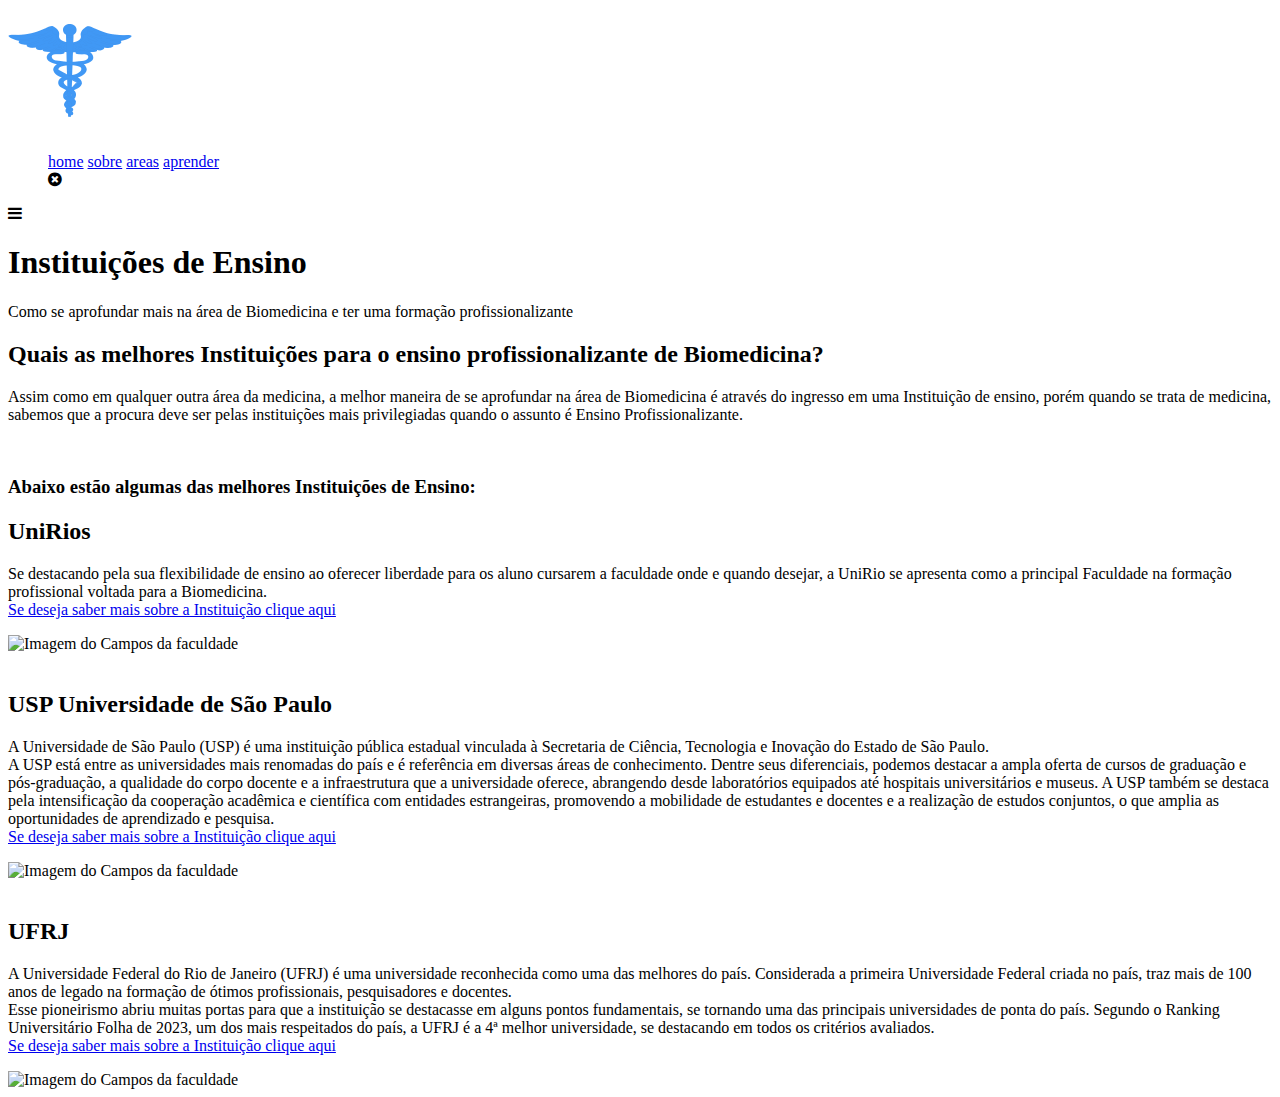
==== Projeto Biomedicina/aprender.html @ ad3a9ebf "Projeto Web da Faculdade" ====
<!DOCTYPE html>
<html lang="pt-br">
<head>
    <meta charset="UTF-8">
    <meta name="viewport" content="width=device-width, initial-scale=1.0">
    <title>Instituições de Ensino</title>
    <!--Estilização(Link e caminho da pasta onde se encontra o arquivo "style.css")-->
    <link rel="stylesheet" href="https://cdnjs.cloudflare.com/ajax/libs/font-awesome/4.7.0/css/font-awesome.css" integrity="sha512-5A8nwdMOWrSz20fDsjczgUidUBR8liPYU+WymTZP1lmY9G6Oc7HlZv156XqnsgNUzTyMefFTcsFH/tnJE/+xBg==" crossorigin="anonymous" referrerpolicy="no-referrer" />
    <link rel="stylesheet" href="/src/css/style.css">
</head>
<body>
     <!--Header da página sobre as instituições de ensino-->
     <header>
        <div class="container">
            <nav>
                <a href="sobre.html">
                    <img src="src/Imagens/Medicine.png">
                </a>
                <ul class="ul">
                    <a href="index.html">home</a>
                    <a href="sobre.html">sobre</a>
                    <a href="areas.html">areas</a>
                    <a href="aprender.html">aprender</a>
                    <div class="close-icon" onclick="closeMenu()">
                        <i class="fa fa-times-circle"></i>
                    </div>
                </ul>
                <div class="menu-icon" onclick="openMenu()">
                    <i class="fa fa-bars"></i>
                </div>
            </nav>
            <section class="banner">
                <div class="banner-text">
                    <h1>Instituições de Ensino</h1>
                    <p>Como se aprofundar mais na área de Biomedicina e ter uma formação profissionalizante</p>
                </div>
            </section>
        </div>
        </header>
        <!--End Header-->
       
        <!--Instituições de Ensino(Quais e os Links para os respectivos sites das universidades)-->
    <section class="o-que-e">
        <div class="container">
            <div class="sobre-text">
                <h2>Quais as melhores Instituições para o ensino profissionalizante de Biomedicina?</h2>
                <p>
                    Assim como em qualquer outra área da medicina, a melhor maneira de se aprofundar na área de Biomedicina é através do ingresso em uma Instituição de ensino,
                    porém quando se trata de medicina, sabemos que a procura deve ser pelas instituições mais privilegiadas quando o assunto é Ensino Profissionalizante.
                </p>
                   <br>
                   
                   <h3>Abaixo estão algumas das melhores Instituições de Ensino:</h3>
                
                <h2>UniRios</h2>
                    <p>
                        Se destacando pela sua flexibilidade de ensino ao oferecer liberdade para os aluno cursarem a faculdade onde e quando desejar,
                        a UniRio se apresenta como a principal Faculdade na formação profissional voltada para a Biomedicina.
                        <br>
                        
                     <a href="https://www.unirios.edu.br">Se deseja saber mais sobre a Instituição clique aqui</a><!--link de redirecionamento para o site da universidade -->
                    </p>
                    <!--div para o posicionamento da imagem e link da imagem-->
                <div class="UniRio-img">
                    <img src="https://www.unirios.edu.br/imagens/publicacoes/5739db06afa9f938a6af33050b13.jpg" alt="Imagem do Campos da faculdade" style="width: 800px; height: auto;">
                </div>
                <br>
                <h2>USP Universidade de São Paulo</h2>
                <p>
                    A Universidade de São Paulo (USP) é uma instituição pública estadual vinculada à Secretaria de Ciência, Tecnologia e Inovação do Estado de São Paulo.
                    <br>A USP está entre as universidades mais renomadas do país e é referência em diversas áreas de conhecimento. Dentre seus diferenciais, podemos destacar a ampla oferta de cursos de graduação e pós-graduação, a qualidade do corpo docente e a infraestrutura que a universidade oferece, abrangendo desde laboratórios equipados até hospitais universitários e museus.

                    A USP também se destaca pela intensificação da cooperação acadêmica e científica com entidades estrangeiras, promovendo a mobilidade de estudantes e docentes e a realização de estudos conjuntos, o que amplia as oportunidades de aprendizado e pesquisa.
                    <br>
                    <a href="https://www5.usp.br">Se deseja saber mais sobre a Instituição clique aqui</a><!--link de redirecionamento para o site da universidade -->
                </p>
                <!--div para o posicionamento da imagem e link da imagem-->
                <div class="USP-img">
                    <img src="https://www5.usp.br/storage/2018/10/campus_capital-960x322.jpg" alt="Imagem do Campos da faculdade" style="width: 800px; height: auto;">
                </div>
                <br>
                <h2>UFRJ</h2>
                <p>
                    A Universidade Federal do Rio de Janeiro (UFRJ) é uma universidade reconhecida como uma das melhores do país.  Considerada a primeira Universidade Federal criada no país, traz mais de 100 anos de legado na formação de ótimos profissionais, pesquisadores e docentes.
                    <br>
                    Esse pioneirismo abriu muitas portas para que a instituição se destacasse em alguns pontos fundamentais, se tornando uma das principais universidades de ponta do país. Segundo o Ranking Universitário Folha de 2023, um dos mais respeitados do país, a UFRJ é a 4ª melhor universidade, se destacando em todos os critérios avaliados.
                    <br>
                    <a href="https://ufrj.br">Se deseja saber mais sobre a Instituição clique aqui</a><!--link de redirecionamento para o site da universidade -->
                </p>
                <!--div para o posicionamento da imagem e link da imagem-->
                <div class="UFRJ-img">
                    <img src="https://imagens.ebc.com.br/vrug_ECFDGEVUl5uRbYc4RbWTpA=/754x0/smart/https://agenciabrasil.ebc.com.br/sites/default/files/thumbnails/image/destaque-home.jpg?itok=FgesP9zl" alt="Imagem do Campos da faculdade" style="width: 800px; height: auto;">
                </div>
                
            </div>
        </div>
    </section>
    <!--Instituições de Ensino-->


</body>
</html>
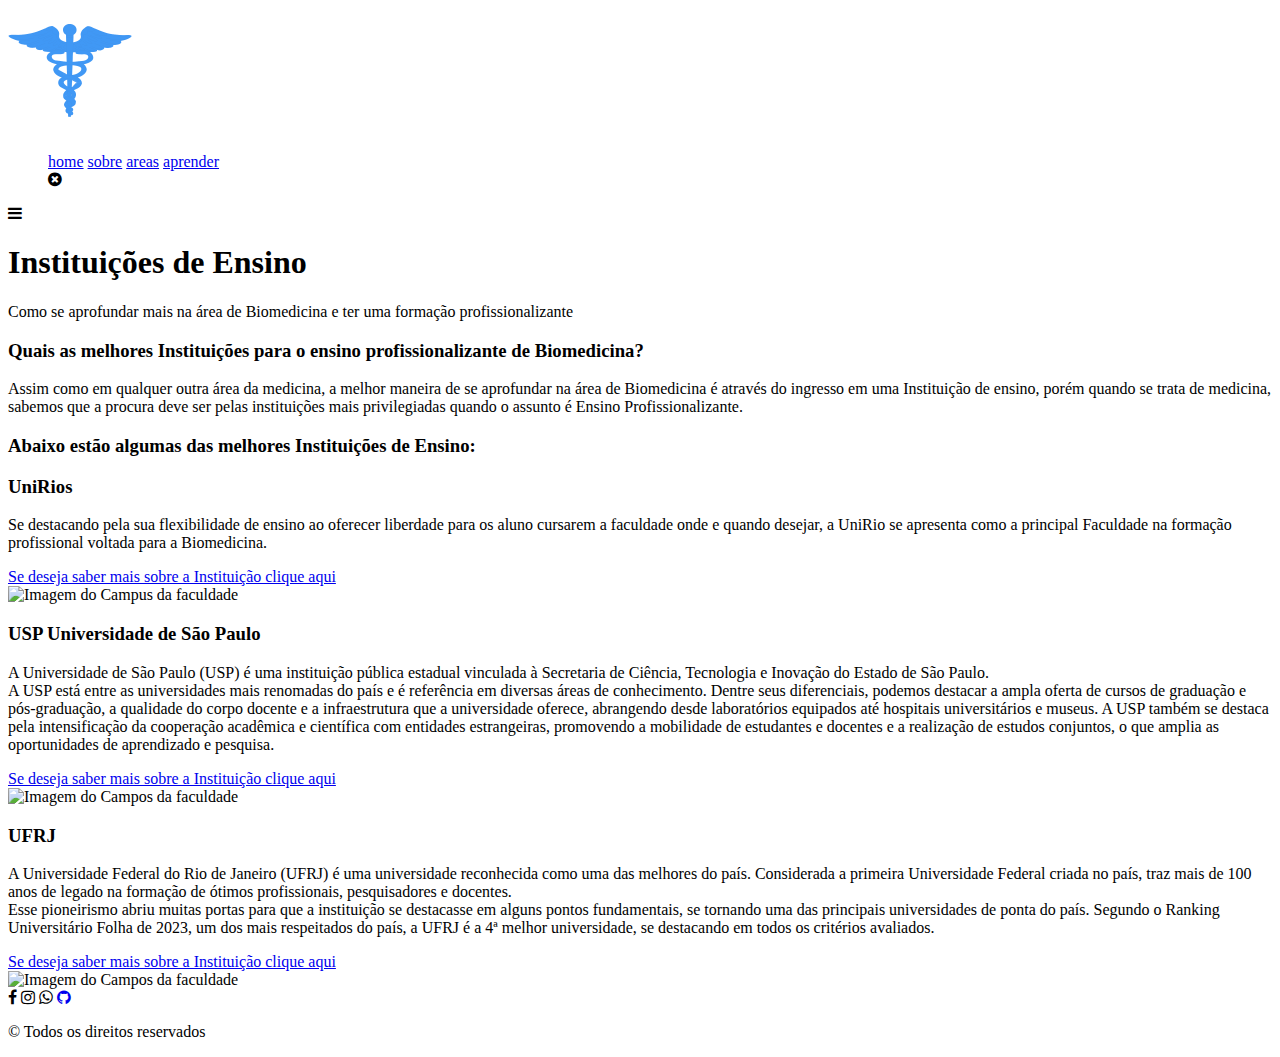
==== commit f44714b0: "Add files via upload" ====
--- a/Projeto Biomedicina/aprender.html
+++ b/Projeto Biomedicina/aprender.html
@@ -1,102 +1,133 @@
-<!DOCTYPE html>
-<html lang="pt-br">
-<head>
-    <meta charset="UTF-8">
-    <meta name="viewport" content="width=device-width, initial-scale=1.0">
-    <title>Instituições de Ensino</title>
-    <!--Estilização(Link e caminho da pasta onde se encontra o arquivo "style.css")-->
-    <link rel="stylesheet" href="https://cdnjs.cloudflare.com/ajax/libs/font-awesome/4.7.0/css/font-awesome.css" integrity="sha512-5A8nwdMOWrSz20fDsjczgUidUBR8liPYU+WymTZP1lmY9G6Oc7HlZv156XqnsgNUzTyMefFTcsFH/tnJE/+xBg==" crossorigin="anonymous" referrerpolicy="no-referrer" />
-    <link rel="stylesheet" href="/src/css/style.css">
-</head>
-<body>
-     <!--Header da página sobre as instituições de ensino-->
-     <header>
-        <div class="container">
-            <nav>
-                <a href="sobre.html">
-                    <img src="src/Imagens/Medicine.png">
-                </a>
-                <ul class="ul">
-                    <a href="index.html">home</a>
-                    <a href="sobre.html">sobre</a>
-                    <a href="areas.html">areas</a>
-                    <a href="aprender.html">aprender</a>
-                    <div class="close-icon" onclick="closeMenu()">
-                        <i class="fa fa-times-circle"></i>
-                    </div>
-                </ul>
-                <div class="menu-icon" onclick="openMenu()">
-                    <i class="fa fa-bars"></i>
-                </div>
-            </nav>
-            <section class="banner">
-                <div class="banner-text">
-                    <h1>Instituições de Ensino</h1>
-                    <p>Como se aprofundar mais na área de Biomedicina e ter uma formação profissionalizante</p>
-                </div>
-            </section>
-        </div>
-        </header>
-        <!--End Header-->
-       
-        <!--Instituições de Ensino(Quais e os Links para os respectivos sites das universidades)-->
-    <section class="o-que-e">
-        <div class="container">
-            <div class="sobre-text">
-                <h2>Quais as melhores Instituições para o ensino profissionalizante de Biomedicina?</h2>
-                <p>
-                    Assim como em qualquer outra área da medicina, a melhor maneira de se aprofundar na área de Biomedicina é através do ingresso em uma Instituição de ensino,
-                    porém quando se trata de medicina, sabemos que a procura deve ser pelas instituições mais privilegiadas quando o assunto é Ensino Profissionalizante.
-                </p>
-                   <br>
-                   
-                   <h3>Abaixo estão algumas das melhores Instituições de Ensino:</h3>
-                
-                <h2>UniRios</h2>
-                    <p>
-                        Se destacando pela sua flexibilidade de ensino ao oferecer liberdade para os aluno cursarem a faculdade onde e quando desejar,
-                        a UniRio se apresenta como a principal Faculdade na formação profissional voltada para a Biomedicina.
-                        <br>
-                        
-                     <a href="https://www.unirios.edu.br">Se deseja saber mais sobre a Instituição clique aqui</a><!--link de redirecionamento para o site da universidade -->
-                    </p>
-                    <!--div para o posicionamento da imagem e link da imagem-->
-                <div class="UniRio-img">
-                    <img src="https://www.unirios.edu.br/imagens/publicacoes/5739db06afa9f938a6af33050b13.jpg" alt="Imagem do Campos da faculdade" style="width: 800px; height: auto;">
-                </div>
-                <br>
-                <h2>USP Universidade de São Paulo</h2>
-                <p>
-                    A Universidade de São Paulo (USP) é uma instituição pública estadual vinculada à Secretaria de Ciência, Tecnologia e Inovação do Estado de São Paulo.
-                    <br>A USP está entre as universidades mais renomadas do país e é referência em diversas áreas de conhecimento. Dentre seus diferenciais, podemos destacar a ampla oferta de cursos de graduação e pós-graduação, a qualidade do corpo docente e a infraestrutura que a universidade oferece, abrangendo desde laboratórios equipados até hospitais universitários e museus.
-
-                    A USP também se destaca pela intensificação da cooperação acadêmica e científica com entidades estrangeiras, promovendo a mobilidade de estudantes e docentes e a realização de estudos conjuntos, o que amplia as oportunidades de aprendizado e pesquisa.
-                    <br>
-                    <a href="https://www5.usp.br">Se deseja saber mais sobre a Instituição clique aqui</a><!--link de redirecionamento para o site da universidade -->
-                </p>
-                <!--div para o posicionamento da imagem e link da imagem-->
-                <div class="USP-img">
-                    <img src="https://www5.usp.br/storage/2018/10/campus_capital-960x322.jpg" alt="Imagem do Campos da faculdade" style="width: 800px; height: auto;">
-                </div>
-                <br>
-                <h2>UFRJ</h2>
-                <p>
-                    A Universidade Federal do Rio de Janeiro (UFRJ) é uma universidade reconhecida como uma das melhores do país.  Considerada a primeira Universidade Federal criada no país, traz mais de 100 anos de legado na formação de ótimos profissionais, pesquisadores e docentes.
-                    <br>
-                    Esse pioneirismo abriu muitas portas para que a instituição se destacasse em alguns pontos fundamentais, se tornando uma das principais universidades de ponta do país. Segundo o Ranking Universitário Folha de 2023, um dos mais respeitados do país, a UFRJ é a 4ª melhor universidade, se destacando em todos os critérios avaliados.
-                    <br>
-                    <a href="https://ufrj.br">Se deseja saber mais sobre a Instituição clique aqui</a><!--link de redirecionamento para o site da universidade -->
-                </p>
-                <!--div para o posicionamento da imagem e link da imagem-->
-                <div class="UFRJ-img">
-                    <img src="https://imagens.ebc.com.br/vrug_ECFDGEVUl5uRbYc4RbWTpA=/754x0/smart/https://agenciabrasil.ebc.com.br/sites/default/files/thumbnails/image/destaque-home.jpg?itok=FgesP9zl" alt="Imagem do Campos da faculdade" style="width: 800px; height: auto;">
-                </div>
-                
-            </div>
-        </div>
-    </section>
-    <!--Instituições de Ensino-->
-
-
-</body>
+<!DOCTYPE html>
+<html lang="pt-br">
+<head>
+    <meta charset="UTF-8">
+    <meta name="viewport" content="width=device-width, initial-scale=1.0">
+    <title>Instituições de Ensino</title>
+    <!--Estilização(Link e caminho da pasta onde se encontra o arquivo "style.css")-->
+    <link rel="stylesheet" href="https://cdnjs.cloudflare.com/ajax/libs/font-awesome/4.7.0/css/font-awesome.css" integrity="sha512-5A8nwdMOWrSz20fDsjczgUidUBR8liPYU+WymTZP1lmY9G6Oc7HlZv156XqnsgNUzTyMefFTcsFH/tnJE/+xBg==" crossorigin="anonymous" referrerpolicy="no-referrer" />
+    <link rel="stylesheet" href="/src/css/style.css">
+</head>
+<body>
+     <!--Header da página sobre as instituições de ensino-->
+     <header>
+        <div class="container">
+            <nav>
+                <a href="sobre.html">
+                    <img src="src/Imagens/Medicine.png">
+                </a>
+                <ul class="ul">
+                    <a href="index.html">home</a>
+                    <a href="sobre.html">sobre</a>
+                    <a href="areas.html">areas</a>
+                    <a href="aprender.html">aprender</a>
+                    <div class="close-icon" onclick="closeMenu()">
+                        <i class="fa fa-times-circle"></i>
+                    </div>
+                </ul>
+                <div class="menu-icon" onclick="openMenu()">
+                    <i class="fa fa-bars"></i>
+                </div>
+            </nav>
+            <section class="banner">
+                <div class="banner-text">
+                    <h1>Instituições de Ensino</h1>
+                    <p>Como se aprofundar mais na área de Biomedicina e ter uma formação profissionalizante</p>
+                </div>
+            </section>
+        </div>
+        </header>
+        <!--End Header-->
+       
+        <section class="top-text">
+            <div class="container">
+                <div class="aprender-text">
+                    <h3>Quais as melhores Instituições para o ensino profissionalizante de Biomedicina?</h2>
+                        <p>
+                            Assim como em qualquer outra área da medicina, a melhor maneira de se aprofundar na área de Biomedicina é através do ingresso em uma Instituição de ensino,
+                            porém quando se trata de medicina, sabemos que a procura deve ser pelas instituições mais privilegiadas quando o assunto é Ensino Profissionalizante.
+                        </p>
+                </div>
+                <div class="mid-text">
+                    <h3>Abaixo estão algumas das melhores Instituições de Ensino:</h3>
+                </div>
+            </div>
+        </section>
+
+        <!--Instituições de Ensino(Quais e os Links para os respectivos sites das universidades)-->
+    <section class="aprender">
+        <div class="container">
+            <div class="aprender-text">
+                    <h3>UniRios</h3>
+                        <p>
+                            Se destacando pela sua flexibilidade de ensino ao oferecer liberdade para os aluno cursarem a faculdade onde e quando desejar,
+                            a UniRio se apresenta como a principal Faculdade na formação profissional voltada para a Biomedicina.
+                        </p>
+
+                    <a href="https://www.unirios.edu.br">Se deseja saber mais sobre a Instituição clique aqui</a><!--link de redirecionamento para o site da universidade -->
+            </div>
+            <div class="aprender-img">
+                <img src="/src/Imagens/UniRios.jpg" alt="Imagem do Campus da faculdade">
+            </div>
+            <!--div para o posicionamento da imagem e link da imagem-->
+        </div>
+    </section>
+
+    <section class="aprender">
+        <div class="container">
+            <div class="aprender-text">
+                <h3>USP Universidade de São Paulo</h3>
+                <p>
+                    A Universidade de São Paulo (USP) é uma instituição pública estadual vinculada à Secretaria de Ciência, Tecnologia e Inovação do Estado de São Paulo.
+                    <br>A USP está entre as universidades mais renomadas do país e é referência em diversas áreas de conhecimento. Dentre seus diferenciais, podemos destacar a ampla oferta de cursos de graduação e pós-graduação, a qualidade do corpo docente e a infraestrutura que a universidade oferece, abrangendo desde laboratórios equipados até hospitais universitários e museus.
+
+                    A USP também se destaca pela intensificação da cooperação acadêmica e científica com entidades estrangeiras, promovendo a mobilidade de estudantes e docentes e a realização de estudos conjuntos, o que amplia as oportunidades de aprendizado e pesquisa.
+                    <br>
+                </p>    
+
+                <a href="https://www5.usp.br">Se deseja saber mais sobre a Instituição clique aqui</a><!--link de redirecionamento para o site da universidade -->
+        </div>
+        <!--div para o posicionamento da imagem e link da imagem-->
+        <div class="aprender-img">
+            <img src="/src/Imagens/campus.jpg" alt="Imagem do Campos da faculdade">
+        </div>
+    </section>
+
+    <section class="aprender">
+        <div class="container">
+            <div class="aprender-text">
+                <h3>UFRJ</h3>
+                <p>
+                    A Universidade Federal do Rio de Janeiro (UFRJ) é uma universidade reconhecida como uma das melhores do país.  Considerada a primeira Universidade Federal criada no país, traz mais de 100 anos de legado na formação de ótimos profissionais, pesquisadores e docentes.
+                    <br>
+                    Esse pioneirismo abriu muitas portas para que a instituição se destacasse em alguns pontos fundamentais, se tornando uma das principais universidades de ponta do país. Segundo o Ranking Universitário Folha de 2023, um dos mais respeitados do país, a UFRJ é a 4ª melhor universidade, se destacando em todos os critérios avaliados.
+                    <br>
+                </p>   
+
+                <a href="https://ufrj.br">Se deseja saber mais sobre a Instituição clique aqui</a><!--link de redirecionamento para o site da universidade -->
+        </div>
+        <!--div para o posicionamento da imagem e link da imagem-->
+        <div class="aprender-img">
+            <img src="/src/Imagens/UFRJ.jpg" alt="Imagem do Campos da faculdade">
+        </div>
+    </section>  
+            
+    <!--Instituições de Ensino-->
+
+    <footer class="footer">
+        <div class="container">
+            <div class="links">
+                <a> <i class="fa fa-facebook"></i></a>
+                <a> <i class="fa fa-instagram"></i></a>
+                <a> <i class="fa fa-whatsapp"></i></a>
+                <a href="https://github.com/MisheruSama/Projeto_Web_Biomedicina"> <i class="fa fa-github"></i></a>
+            </div>
+            <p>© Todos os direitos reservados</p>
+        </div>
+    </footer>
+
+</body>
+
+<script src="/src/js/main.js"></script>
+
 </html>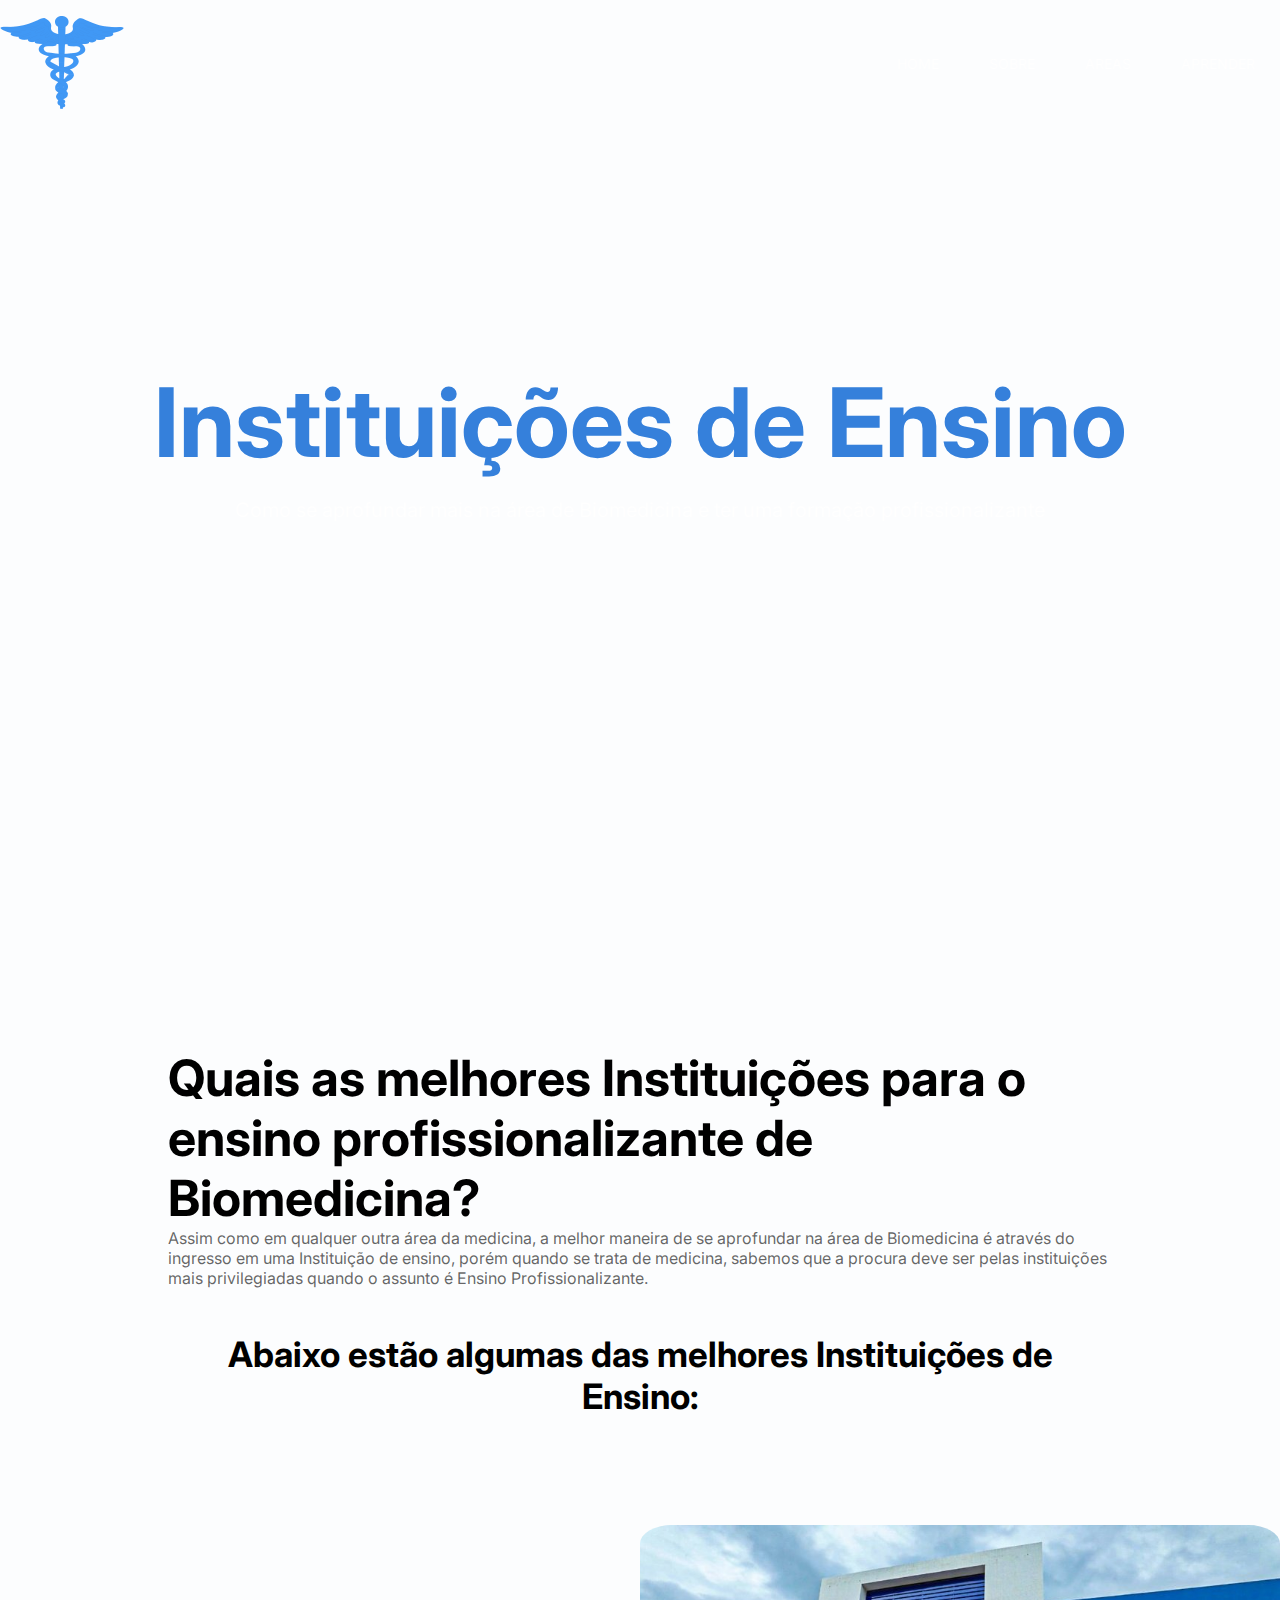
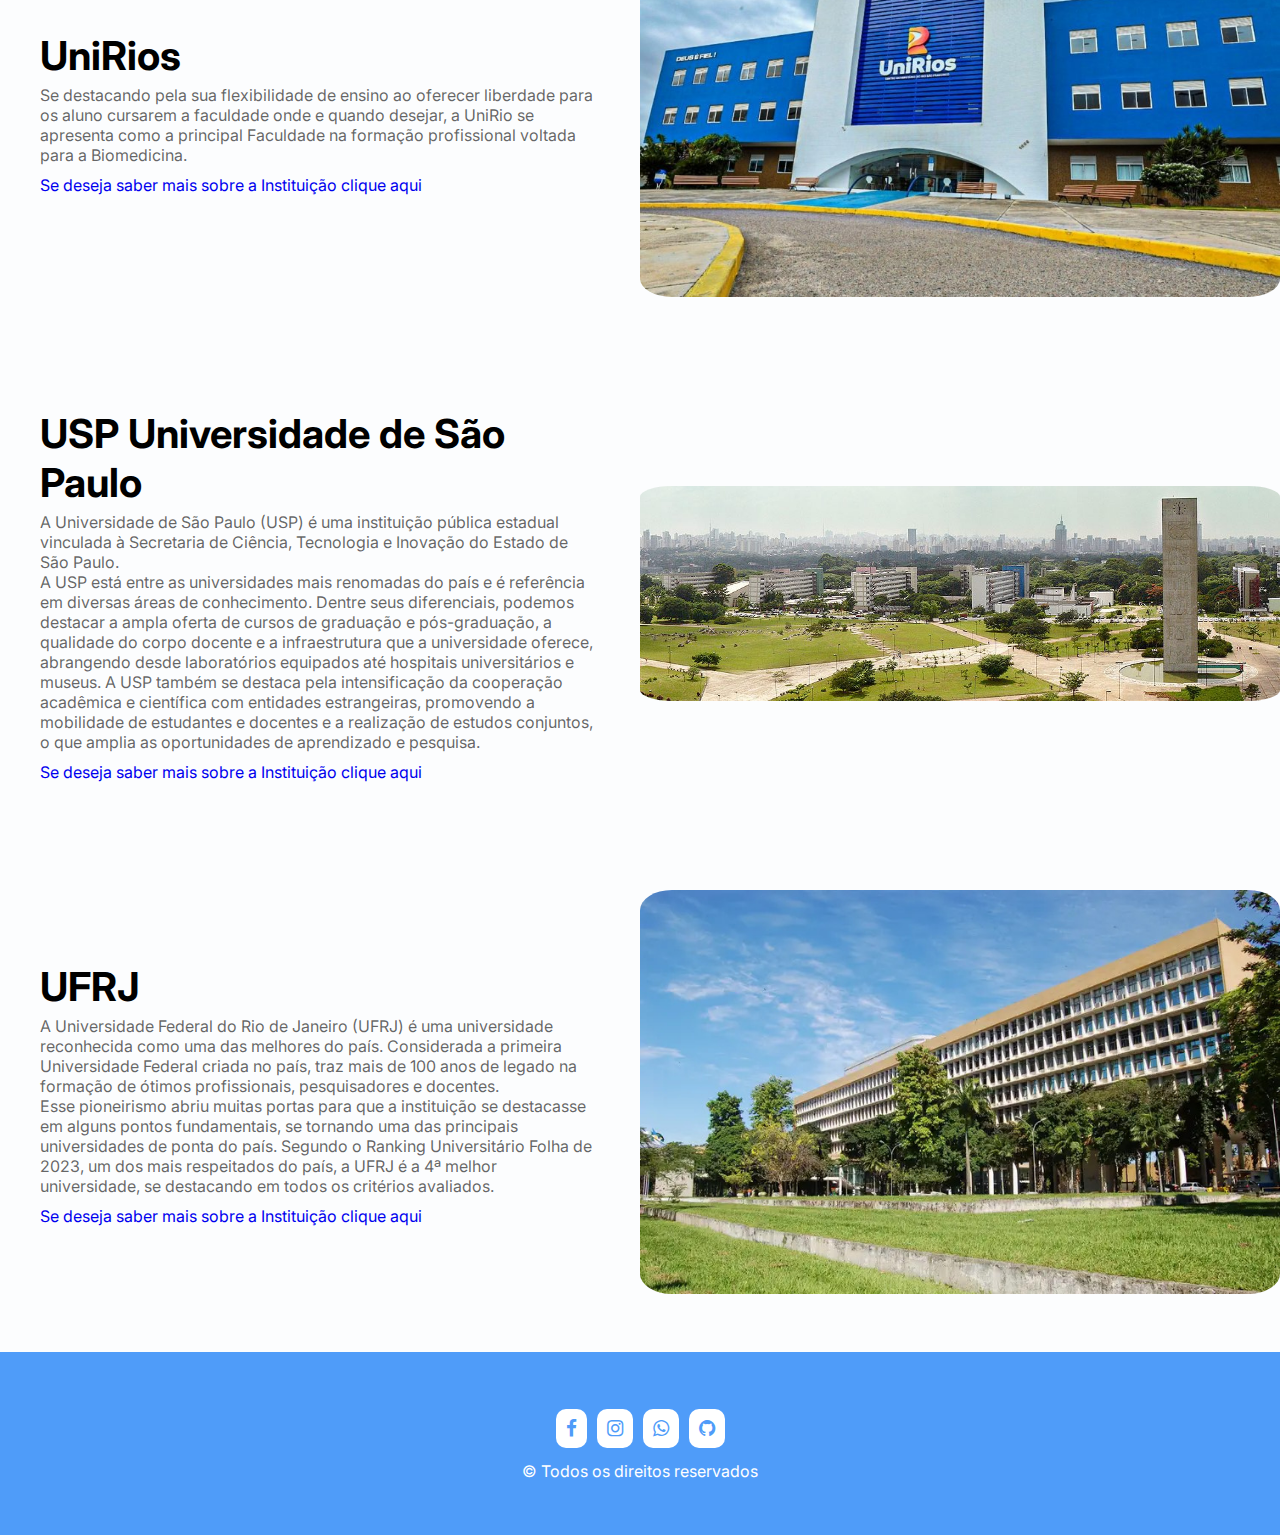
==== commit a3571619: "receba" ====
--- a/Projeto Biomedicina/aprender.html
+++ b/Projeto Biomedicina/aprender.html
@@ -6,7 +6,7 @@
     <title>Instituições de Ensino</title>
     <!--Estilização(Link e caminho da pasta onde se encontra o arquivo "style.css")-->
     <link rel="stylesheet" href="https://cdnjs.cloudflare.com/ajax/libs/font-awesome/4.7.0/css/font-awesome.css" integrity="sha512-5A8nwdMOWrSz20fDsjczgUidUBR8liPYU+WymTZP1lmY9G6Oc7HlZv156XqnsgNUzTyMefFTcsFH/tnJE/+xBg==" crossorigin="anonymous" referrerpolicy="no-referrer" />
-    <link rel="stylesheet" href="/src/css/style.css">
+    <link rel="stylesheet" href="./src/css/style.css">
 </head>
 <body>
      <!--Header da página sobre as instituições de ensino-->
@@ -66,10 +66,10 @@
 
                     <a href="https://www.unirios.edu.br">Se deseja saber mais sobre a Instituição clique aqui</a><!--link de redirecionamento para o site da universidade -->
             </div>
+            <!--div para o posicionamento da imagem e link da imagem-->
             <div class="aprender-img">
-                <img src="/src/Imagens/UniRios.jpg" alt="Imagem do Campus da faculdade">
+                <img src="./src/Imagens/UniRios.jpg" alt="Imagem do Campus da faculdade">
             </div>
-            <!--div para o posicionamento da imagem e link da imagem-->
         </div>
     </section>
 
@@ -89,7 +89,7 @@
         </div>
         <!--div para o posicionamento da imagem e link da imagem-->
         <div class="aprender-img">
-            <img src="/src/Imagens/campus.jpg" alt="Imagem do Campos da faculdade">
+            <img src="./src/Imagens/campus.jpg" alt="Imagem do Campos da faculdade">
         </div>
     </section>
 
@@ -108,18 +108,18 @@
         </div>
         <!--div para o posicionamento da imagem e link da imagem-->
         <div class="aprender-img">
-            <img src="/src/Imagens/UFRJ.jpg" alt="Imagem do Campos da faculdade">
+            <img src="./src/Imagens/UFRJ.jpg" alt="Imagem do Campos da faculdade">
         </div>
     </section>  
-            
-    <!--Instituições de Ensino-->
 
+    <!--Footer-->
     <footer class="footer">
         <div class="container">
             <div class="links">
                 <a> <i class="fa fa-facebook"></i></a>
                 <a> <i class="fa fa-instagram"></i></a>
                 <a> <i class="fa fa-whatsapp"></i></a>
+                <!--Link do github do projeto-->
                 <a href="https://github.com/MisheruSama/Projeto_Web_Biomedicina"> <i class="fa fa-github"></i></a>
             </div>
             <p>© Todos os direitos reservados</p>
@@ -127,7 +127,8 @@
     </footer>
 
 </body>
+    
+<!--Tag script para chamar o js-->
+<script src="./src/js/main.js"></script>
 
-<script src="/src/js/main.js"></script>
-
-</html>+</html>
--- a/Projeto Biomedicina/src/css/style.css
+++ b/Projeto Biomedicina/src/css/style.css
@@ -0,0 +1,533 @@
+@import url('https://fonts.googleapis.com/css2?family=Inter:ital,opsz,wght@0,14..32,100..900;1,14..32,100..900&display=swap');
+
+*{
+    margin: 0;
+    padding: 0;
+    box-sizing: border-box;
+    text-decoration: none;
+    outline: none;
+    font-family: 'inter', sans-serif;
+}
+
+body {
+    background-color: #f1f6fc31;
+}
+
+section, footer {
+    padding: 54px 0;
+}
+
+h3 {
+    font-size: 50px;
+}
+
+p {
+    color: #0000009c;
+}
+
+.container {
+    max-width: 1400px;
+    margin: auto;
+    padding: 5 25%;
+    background-position: center;
+}
+
+.btn {
+    background-color: #3580db;
+    color: white;
+    padding: 15px 20px;
+    border-radius: 10px;
+    cursor: pointer;
+    display: inline-block;
+    transition: 0.3s;
+}
+
+.btn.animate-btn{
+    animation: animate-outline 1s ease-out infinite;
+}
+
+.btn:hover {
+    background-color: #4f9cf9;
+}
+
+@keyframes animate-outline {
+    from{
+        outline: 0px solid #4f9cf9;
+    }
+    to{
+        outline: 15px solid #4f9bf900;
+    }
+}
+
+header {
+    background-image: url(/src/Imagens/Background.png);
+    background-position: center;
+    background-size: cover;
+    background-attachment: fixed;
+    padding-bottom: 250px;
+}
+
+nav {
+    display: flex;
+    align-items: top;
+    justify-content: space-between;
+    padding-top: 0px;
+}
+
+nav ul {
+    display: flex;
+    align-items: center;
+}
+
+nav ul a {
+    color: white;
+    margin: 0 25px;
+    text-transform: uppercase;
+    font-size: 14px;
+    display: block;
+}
+
+nav ul a:not(.btn)::after {
+    content: "";
+    background-color: #3580db;
+    height: 3px;
+    width: 0%;
+    display: block;
+    margin: 0 auto;
+    transition: 0.3s;
+}
+
+nav ul a:hover::after{
+    width: 100%;
+}
+
+/*menu mobile*/
+nav .menu-icon {
+    cursor: pointer;
+    font-size: 30px;
+    color: white;
+    display: none;
+    margin: 25px;
+    margin-top: 45px;
+}
+
+nav .close-icon {
+    display: none;
+    font-size: 30px;
+    color: white;
+}
+
+.banner {
+    display: flex;
+    justify-content: center;
+    padding-top: 85px;
+}
+
+.banner .banner-text{
+    margin: 150px;
+    text-align: center;
+    padding: 0;
+}
+
+.banner .banner-text h1 {
+    font-size: 96px;
+    color: #3580db;
+}
+
+.banner .banner-text p {
+    font-size: 20px;
+    color: white;
+    margin: 18px 0;
+}
+
+/* O que é */
+.o-que-e .container{
+    display: flex;
+    align-items: center;
+}
+
+.o-que-e .o-que-e-text{
+    width: 50%;
+    padding: 0 40px;
+}
+
+.o-que-e .o-que-e-text h3{
+    font-size: 40px;
+}
+
+.o-que-e .o-que-e-text p{
+    margin: 5px 0 10px 0;
+}
+
+.o-que-e .o-que-e-img{
+    width: 50%
+}
+
+.o-que-e .o-que-e-img img{
+    width: 100%;
+    height: 100%;
+    border-radius: 5%;
+}
+/* End O que é */
+
+/* Areas */
+.areas{
+    background-color: #d3e6fd;
+}
+.areas .container{
+    display: flex;
+    align-items: center;
+}
+
+.areas .areas-text{
+    width: 50%;
+    padding: 0 40px;
+}
+
+.areas .areas-text h3{
+    font-size: 40px;
+}
+
+.areas .areas-text p{
+    margin: 5px 0 10px 0;
+}
+
+.areas .areas-img{
+    width: 50%;
+}
+
+.areas .areas-img img{
+    width: 100%;
+    border-radius: 5%;
+}
+/* End Areas*/
+
+/* Onde Estudar */
+.onde-estudar .container{
+    display: flex;
+    align-items: center;
+}
+
+.onde-estudar .onde-estudar-text{
+    width: 50%;
+    padding: 0 40px;
+}
+
+.onde-estudar .onde-estudar-text h3{
+    font-size: 40px;
+}
+
+.onde-estudar .onde-estudar-text p{
+    margin: 5px 0 10px 0;
+}
+
+.onde-estudar .onde-estudar-img{
+    width: 50%;
+}
+
+.onde-estudar .onde-estudar-img img{
+    width: 100%;
+    border-radius: 5%;
+}
+/* End Onde Estudar */
+
+.footer {
+    background-color: #4f9cf9;
+    text-align: center;
+}
+
+.footer i {
+    color: #4f9cf9;
+    font-size: 19px;
+    background-color: white;
+    padding: 10px;
+    margin: 3px;
+    border-radius: 10px;
+}
+
+.footer p {
+    margin-top: 10px;
+    color: white;
+}
+
+/* Página sobre */
+
+.sobre .container{
+    display: flex;
+    justify-content: center;
+    align-items: center;
+}
+
+.sobre .sobre-text{
+    width: 50%;
+    padding: 0 40px;
+}
+
+.sobre .sobre-text h3{
+    font-size: 40px;
+}
+
+.sobre .sobre-text p{
+    margin: 5px 0 10px 0;
+}
+
+.sobre .sobre-img{
+    width: 50%
+}
+
+.sobre .sobre-img img{
+    width: 100%;
+    height: 100%;
+    border-radius: 5%;
+}
+
+/* End página sobre */
+
+/* Página aprender */
+
+.aprender .container{
+    display: flex;
+    justify-content: center;
+    align-items: center;
+}
+
+.top-text .container{
+    display: flex;
+    flex-direction: column;
+    justify-content: center;
+    align-items: center;
+}
+
+.top-text .aprender-text{
+    width: 80%;
+    padding: 0 40px;
+}
+
+.top-text .mid-text{
+    width: 70%;
+    padding: auto;
+    margin-top: 45px;
+}
+
+.top-text .mid-text h3{
+    font-size: 35px;
+    text-align: center;
+}
+
+.aprender .aprender-text{
+    width: 50%;
+    padding: 0 40px;
+}
+
+.aprender .aprender-text h3{
+    font-size: 40px;
+}
+
+.aprender .aprender-text p{
+    margin: 5px 0 10px 0;
+}
+
+.aprender .aprender-img{
+    width: 50%
+}
+
+.aprender .aprender-img img{
+    width: 100%;
+    height: 100%;
+    border-radius: 5%;
+}
+
+/* End página aprender */
+
+@media (max-width: 830px) {
+    .ul {
+        position: fixed;
+        top: 0;
+        left: 0;
+        background-color: #184b88;
+        width: 100%;
+        height: 100%;
+        flex-direction: column;
+        align-items: center;
+        justify-content: center;
+        clip-path: circle(0% at 100% 0);
+        transition: 0.7s;
+    }
+
+    .ul.open {
+        clip-path: circle(141.4% at 100% 0);
+    }
+
+    .ul a{
+        margin: 10px 0;
+        font-size: 16px;
+    }
+
+    nav .menu-icon{
+        display: block;
+        top: 46px;
+        right: 28px;
+    }
+
+    nav .close-icon{
+        display: block;
+        position: absolute;
+        top: 46px;
+        right: 28px;
+    }
+
+    /* Página responsiva */
+
+    /* O que é */
+    .o-que-e .o-que-e-text {
+        margin-top: 10px;
+        padding: 0 20px;
+        order: 1;
+    }
+
+    .o-que-e .container {
+        flex-direction: column;
+    }
+
+    .o-que-e .o-que-e-text h3 {
+        font-size: 38px;
+    }
+
+    .o-que-e .o-que-e-text,
+    .o-que-e .o-que-e-img {
+        width: 90%;
+    }
+    /* End O que é */
+
+    /* Areas */
+    .areas .areas-text {
+        margin-top: 10px;
+        padding: 0 20px;
+        order: 1;
+    }
+
+    .areas .container {
+        flex-direction: column;
+    }
+
+    .areas .areas-text h3 {
+        font-size: 38px;
+    }
+
+    .areas .areas-text,
+    .areas .areas-img {
+        width: 90%;
+    }
+    /* End Areas */
+
+    /* Onde Estudar */
+    .onde-estudar .onde-estudar-text {
+        margin-top: 10px;
+        padding: 0 20px;
+        order: 1;
+    }
+
+    .onde-estudar .container {
+        flex-direction: column;
+    }
+
+    .onde-estudar .onde-estudar-text h3 {
+        font-size: 38px;
+    }
+
+    .onde-estudar .onde-estudar-text,
+    .onde-estudar .onde-estudar-img {
+        width: 90%;
+    }
+
+    /* End Onde Estudar */
+
+    /* Banner responsivo */
+    .banner .banner-text {
+        padding: 0;
+        margin: 80px;
+    }
+
+    .banner .banner-text h1 {
+        font-size: 65px;
+    }
+
+    .banner .banner-text p {
+        font-size: 17px;
+    }
+    /* End banner responsivo */
+
+    /* End página responsiva */
+
+    /* Página sobre responsiva */
+
+    .sobre .sobre-text {
+        margin-top: 10px;
+        padding: 0 20px;
+        order: 1;
+    }
+
+    .sobre .container {
+        flex-direction: column;
+    }
+
+    .sobre .sobre-text h3 {
+        font-size: 38px;
+    }
+
+    .sobre .sobre-text,
+    .sobre .sobre-img {
+        width: 90%;
+    }
+
+    /* End página sobre responsiva */
+
+     /* Página sobre responsiva */
+
+     .aprender .aprender-text {
+        margin-top: 10px;
+        padding: 0 20px;
+        order: 1;
+    }
+
+    .aprender .container {
+        flex-direction: column;
+    }
+
+    .aprender .aprender-text h3 {
+        font-size: 38px;
+    }
+
+    .aprender .aprender-text,
+    .aprender .aprender-img {
+        width: 80%;
+    }
+
+    .top-text .container{
+        display: flex;
+        flex-direction: column;
+        justify-content: center;
+        align-items: center;
+    }
+    
+    .top-text .aprender-text{
+        width: 80%;
+        padding: 0 40px;
+    }
+    
+    .top-text .mid-text{
+        width: 70%;
+        padding: auto;
+        margin-top: 45px;
+    }
+
+    .top-text h3{
+        font-size: 30px;
+    }
+    
+    .top-text .mid-text h3{
+        font-size: 30px;
+    }
+
+    /* End página sobre responsiva */
+}
